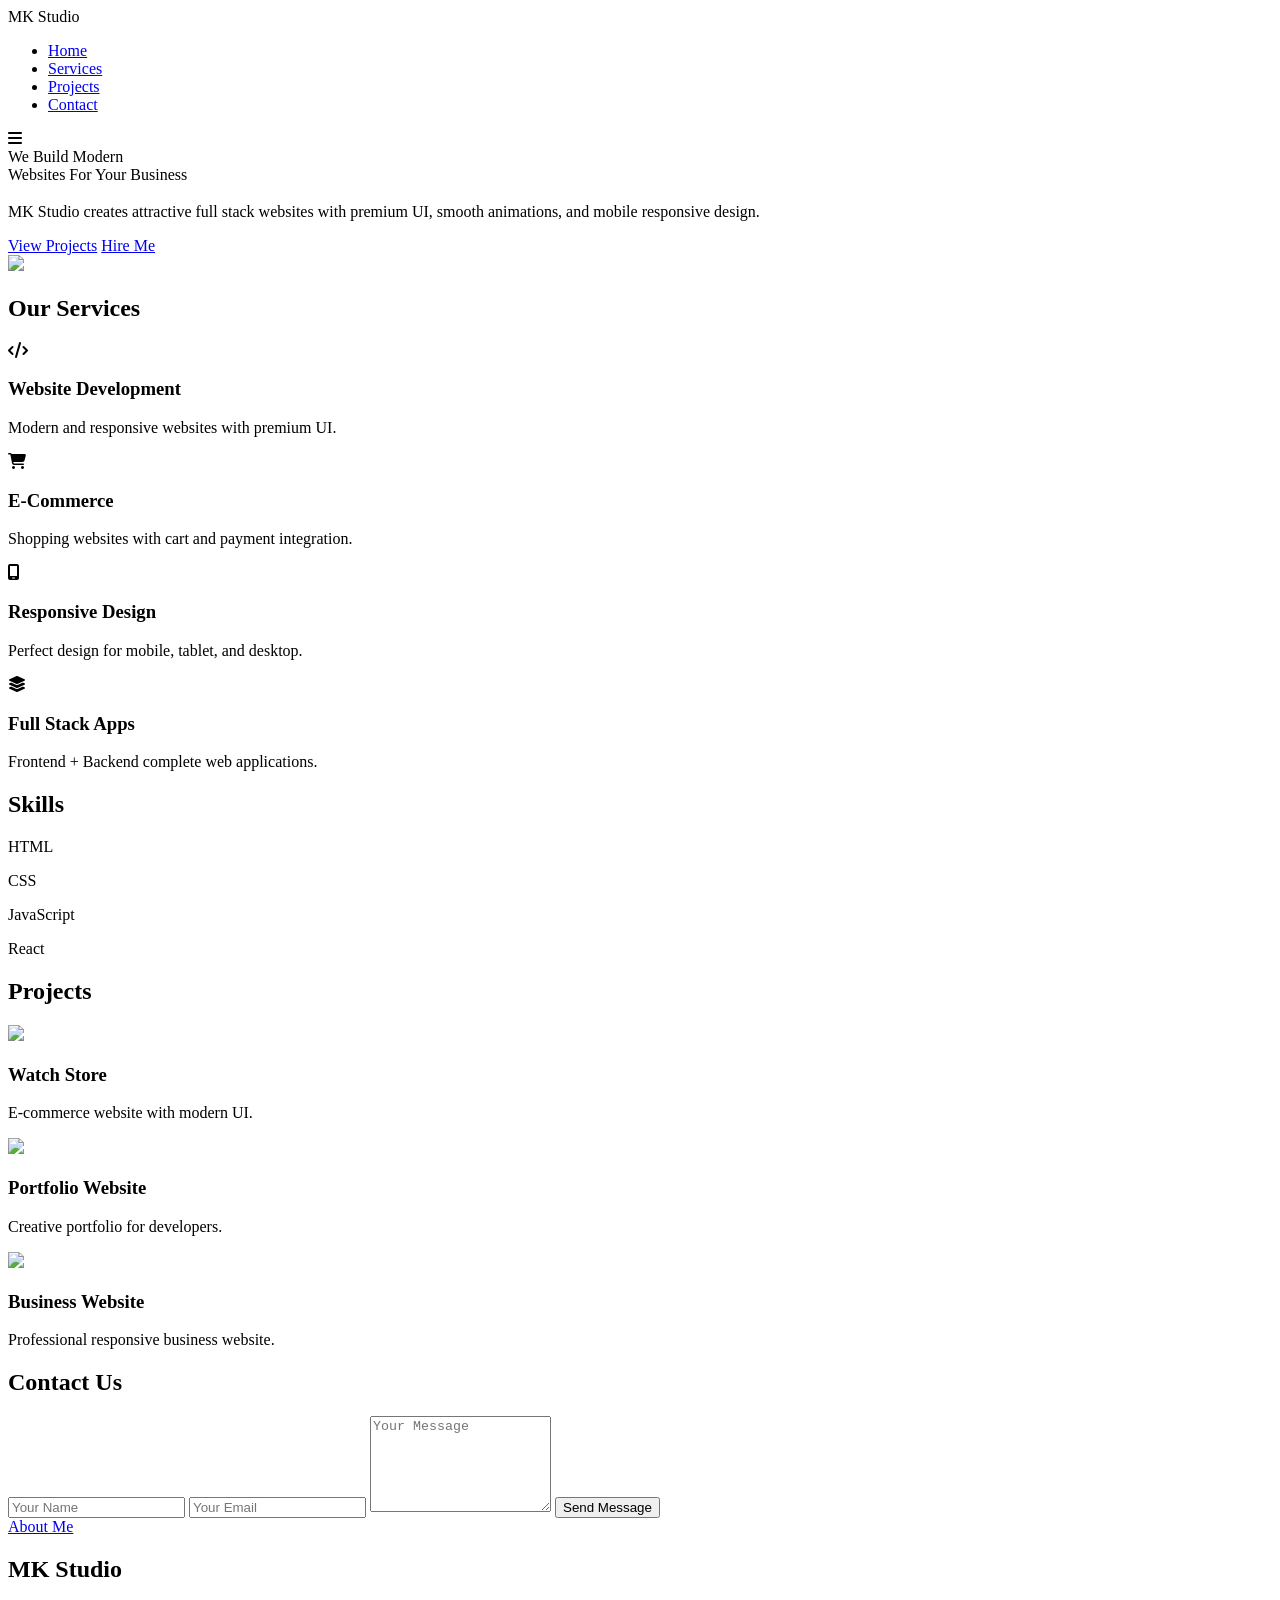
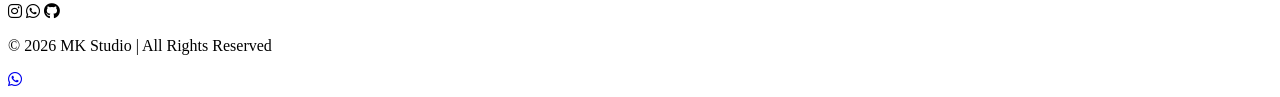
==== index.html @ cd6b4fa8 "Rename index (12).html to index.html" ====
<!-- =========================
FILE: index.html
========================= -->
<!DOCTYPE html>
<html lang="en">
<head>
  <meta charset="UTF-8" />
  <meta name="viewport" content="width=device-width, initial-scale=1.0"/>
  <title>MK Studio</title>

  <link rel="stylesheet" href="style.css">

  <!-- Icons -->
  <link rel="stylesheet"
  href="https://cdnjs.cloudflare.com/ajax/libs/font-awesome/6.5.2/css/all.min.css"/>
</head>
<body>

  <!-- Background Glow -->
  <div class="bg-glow glow1"></div>
  <div class="bg-glow glow2"></div>

  <!-- NAVBAR -->
  <nav class="navbar">
    <div class="logo">
      MK <span>Studio</span>
    </div>

    <ul class="nav-links">
      <li><a href="#home" class="active">Home</a></li>
      <li><a href="#services">Services</a></li>
      <li><a href="#projects">Projects</a></li>
      <li><a href="#contact">Contact</a></li>
    </ul>

    <div class="menu-btn">
      <i class="fa-solid fa-bars"></i>
    </div>
  </nav>

  <!-- HERO SECTION -->
  <section class="hero" id="home">

    <div class="hero-text"
      <h1>
  We Build <span>Modern</span><br>
  Websites For Your Business
</h1>

<h3 class="typing-text">
  <span id="typed"></span>
</h3>

      <p>
        MK Studio creates attractive full stack websites
        with premium UI, smooth animations, and mobile responsive design.
      </p>

      <div class="hero-buttons">
        <a href="#projects" class="btn">View Projects</a>
        <a href="#contact" class="btn btn2">Hire Me</a>
      </div>
    </div>

    <div class="hero-image">
      <div class="circle"></div>

      <img src="/image /m.jpg">
    </div>

  </section>

  <!-- SERVICES -->
  <section class="services" id="services">

    <h2 class="section-title">Our Services</h2>

    <div class="service-container">

      <div class="service-card">
        <i class="fa-solid fa-code"></i>
        <h3>Website Development</h3>
        <p>
          Modern and responsive websites with premium UI.
        </p>
      </div>

      <div class="service-card">
        <i class="fa-solid fa-cart-shopping"></i>
        <h3>E-Commerce</h3>
        <p>
          Shopping websites with cart and payment integration.
        </p>
      </div>

      <div class="service-card">
        <i class="fa-solid fa-mobile-screen"></i>
        <h3>Responsive Design</h3>
        <p>
          Perfect design for mobile, tablet, and desktop.
        </p>
      </div>

      <div class="service-card">
        <i class="fa-solid fa-layer-group"></i>
        <h3>Full Stack Apps</h3>
        <p>
          Frontend + Backend complete web applications.
        </p>
      </div>

    </div>

  </section>

  <!-- SKILLS -->
  <section class="skills">

    <h2 class="section-title">Skills</h2>

    <div class="skill">
      <p>HTML</p>
      <div class="bar">
        <span style="width:95%"></span>
      </div>
    </div>

    <div class="skill">
      <p>CSS</p>
      <div class="bar">
        <span style="width:90%"></span>
      </div>
    </div>

    <div class="skill">
      <p>JavaScript</p>
      <div class="bar">
        <span style="width:85%"></span>
      </div>
    </div>

    <div class="skill">
      <p>React</p>
      <div class="bar">
        <span style="width:75%"></span>
      </div>
    </div>



  <!-- PROJECTS -->
  <section class="projects" id="projects">

    <h2 class="section-title">Projects</h2>

    <div class="project-container">

      <div class="project-card">
        <img src="https://images.unsplash.com/photo-1523275335684-37898b6baf30">
        <div class="project-content">
          <h3>Watch Store</h3>
          <p>E-commerce website with modern UI.</p>
        </div>
      </div>

      <div class="project-card">
        <img src="https://images.unsplash.com/photo-1498050108023-c5249f4df085">
        <div class="project-content">
          <h3>Portfolio Website</h3>
          <p>Creative portfolio for developers.</p>
        </div>
      </div>

      <div class="project-card">
        <img src="https://images.unsplash.com/photo-1460925895917-afdab827c52f">
        <div class="project-content">
          <h3>Business Website</h3>
          <p>Professional responsive business website.</p>
        </div>
      </div>

    </div>

  </section>

<section class="contact" id="contact">

  <h2 class="section-title">Contact Us</h2>

  <div class="contact-form">

    <input type="text" id="name" placeholder="Your Name">

    <input type="email" id="email" placeholder="Your Email">

    <textarea id="message"
    rows="6"
    placeholder="Your Message"></textarea>

    <button id="sendBtn">
      Send Message
    </button>
    <div class="hero-buttons">

  <a href="about.html" class="btn btn2">
    About Me
  </a>

</div>

  </div>

</section>
  <!-- FOOTER -->
  <footer>

    <h2>MK Studio</h2>

    <div class="socials">
      <i class="fa-brands fa-instagram"></i>
      <i class="fa-brands fa-whatsapp"></i>
      <i class="fa-brands fa-github"></i>
    </div>

    <p>© 2026 MK Studio | All Rights Reserved</p>

  </footer>
  <!-- WHATSAPP FLOATING BUTTON -->

<a
href="https://wa.me/9047465713"
class="whatsapp-float"
target="_blank"
>

<i class="fa-brands fa-whatsapp"></i>

</a>

  <script src="script.js"></script>
</body>
</html>
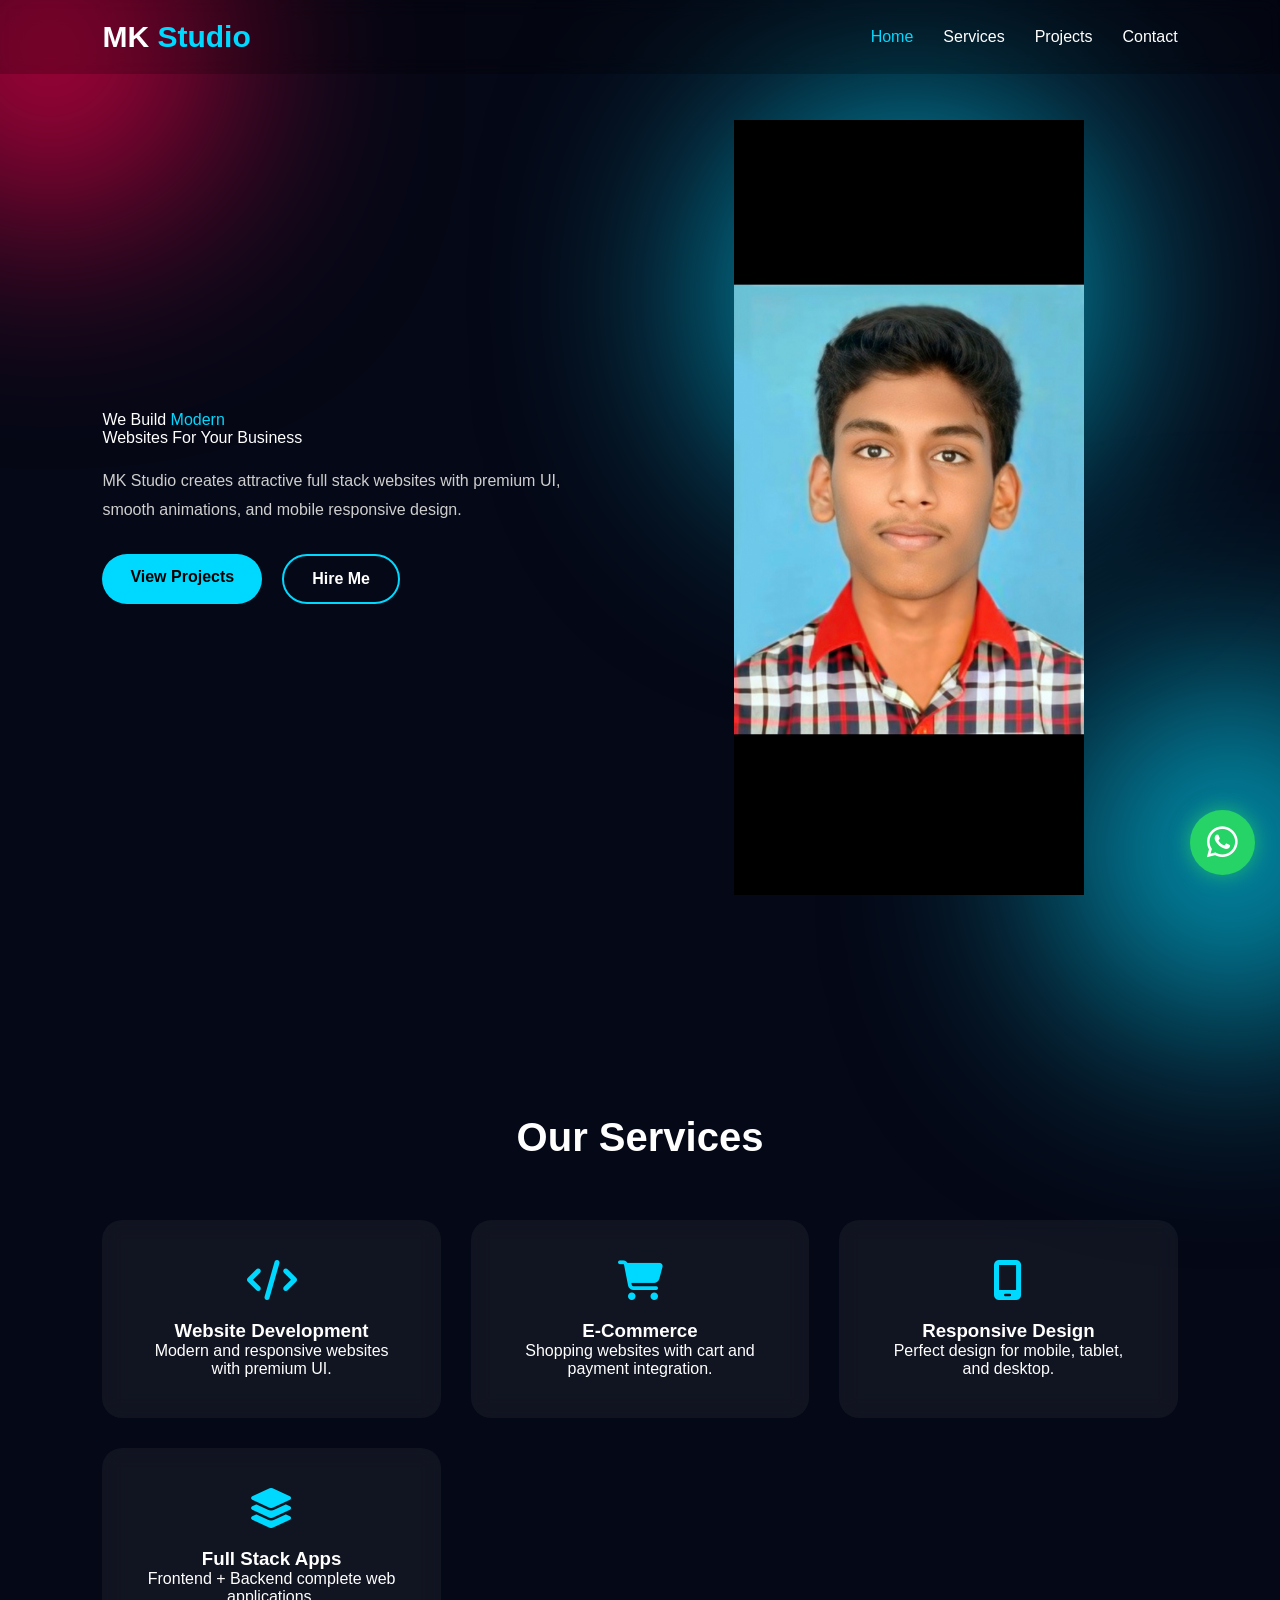
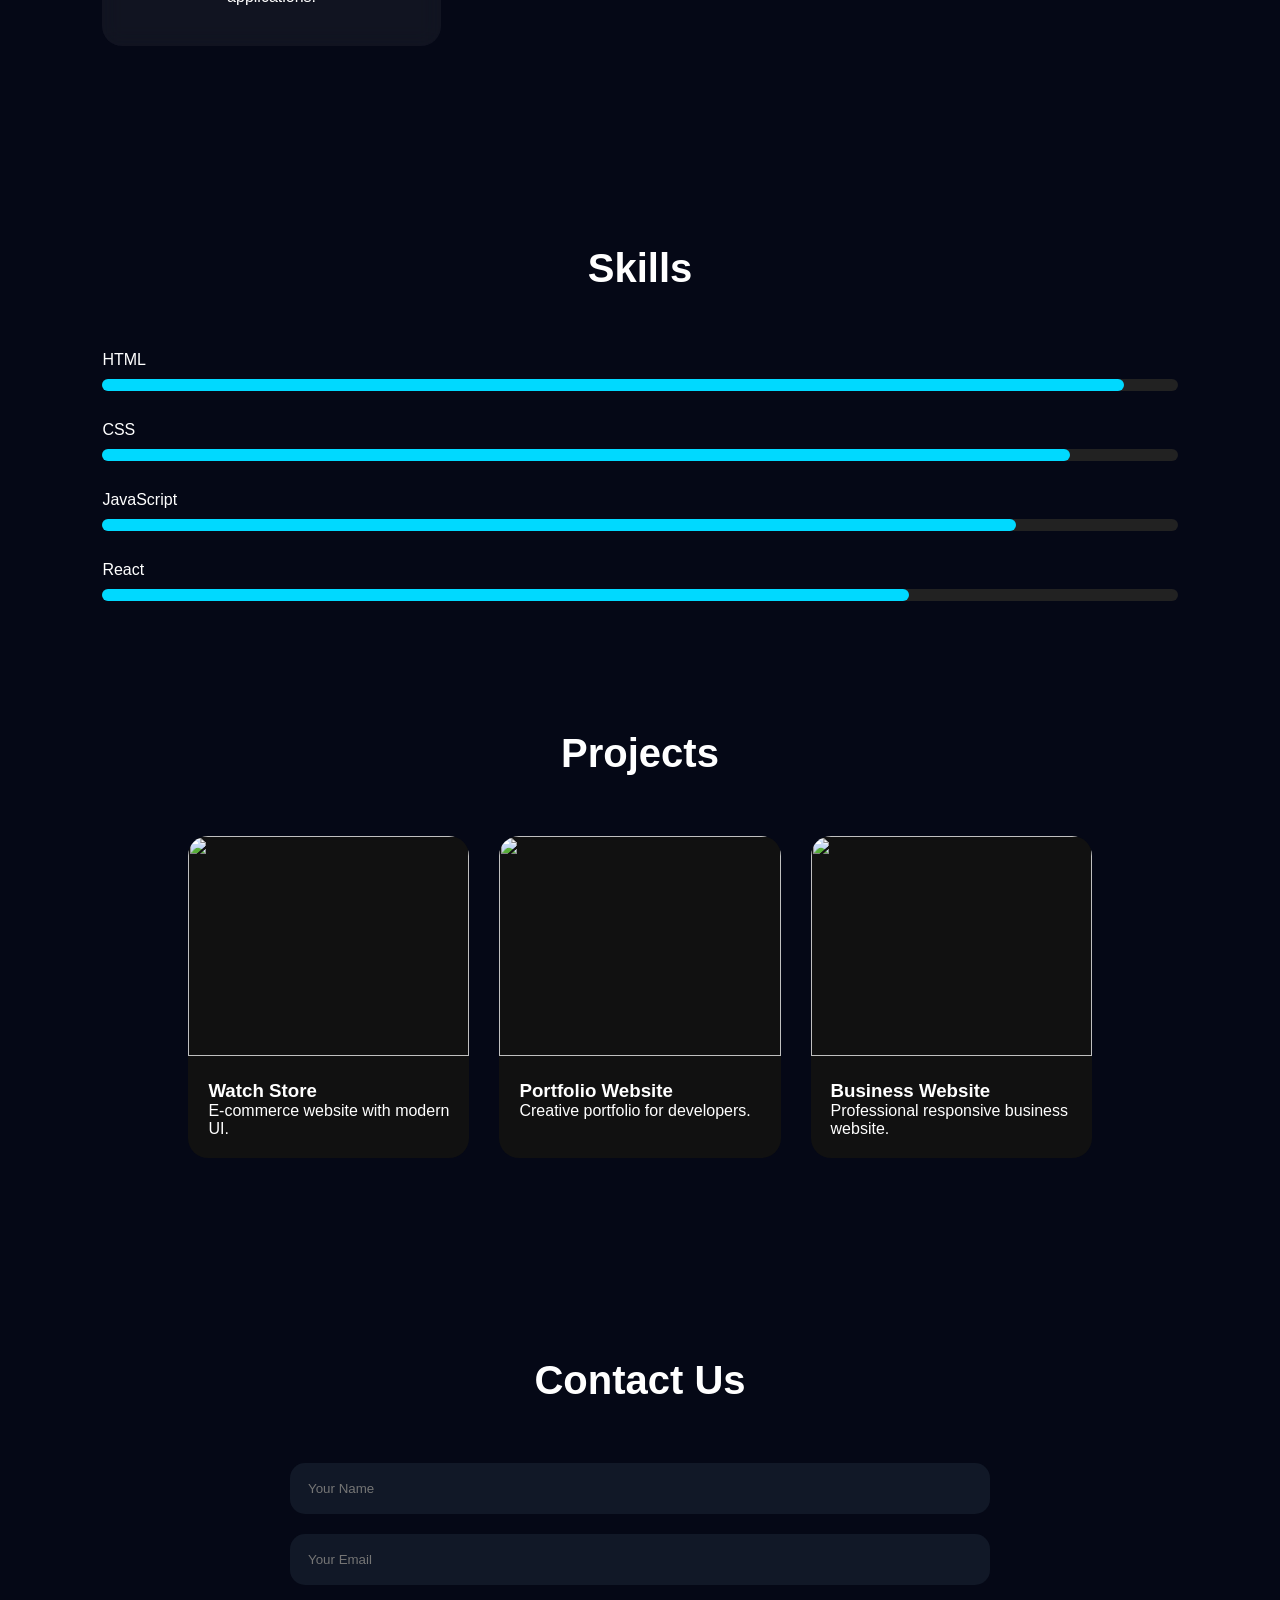
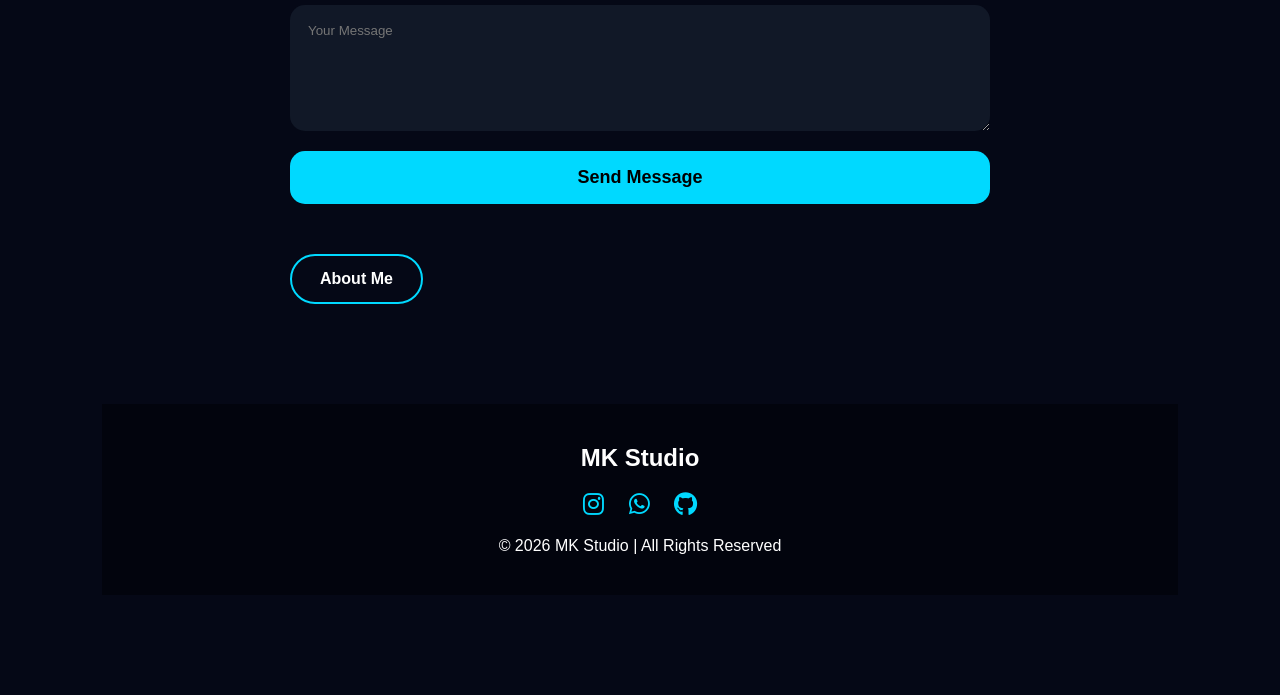
==== commit 9b55c7dd: "Update index.html" ====
--- a/index.html
+++ b/index.html
@@ -65,7 +65,7 @@
     <div class="hero-image">
       <div class="circle"></div>
 
-      <img src="/image /m.jpg">
+      <img src="Screenshot_20260522_081106.jpg">
     </div>
 
   </section>
--- a/style.css
+++ b/style.css
@@ -0,0 +1,442 @@
+/* =========================
+FILE: style.css
+========================= */
+
+*{
+  margin:0;
+  padding:0;
+  box-sizing:border-box;
+  font-family:Arial;
+}
+
+html{
+  scroll-behavior:smooth;
+}
+
+body{
+  background:#050816;
+  color:white;
+  overflow-x:hidden;
+}
+
+/* GLOW */
+.bg-glow{
+  position:fixed;
+  width:300px;
+  height:300px;
+  border-radius:50%;
+  filter:blur(120px);
+  z-index:-1;
+}
+
+.glow1{
+  background:#ff004c;
+  top:-100px;
+  left:-100px;
+}
+
+.glow2{
+  background:#00d9ff;
+  bottom:-100px;
+  right:-100px;
+}
+
+/* NAVBAR */
+.navbar{
+  width:100%;
+  padding:20px 8%;
+  display:flex;
+  justify-content:space-between;
+  align-items:center;
+  position:fixed;
+  top:0;
+  z-index:1000;
+  background:rgba(0,0,0,0.2);
+  backdrop-filter:blur(10px);
+}
+
+.logo{
+  font-size:30px;
+  font-weight:bold;
+}
+
+.logo span{
+  color:#00d9ff;
+}
+
+.nav-links{
+  display:flex;
+  gap:30px;
+  list-style:none;
+}
+
+.nav-links a{
+  color:white;
+  text-decoration:none;
+  transition:0.3s;
+}
+
+.nav-links a:hover,
+.nav-links .active{
+  color:#00d9ff;
+}
+
+.menu-btn{
+  display:none;
+  font-size:25px;
+}
+
+/* HERO */
+.hero{
+  min-height:100vh;
+  display:flex;
+  justify-content:space-between;
+  align-items:center;
+  padding:120px 8%;
+  flex-wrap:wrap;
+}
+
+.hero-text{
+  flex:1;
+}
+
+.hero-text h1{
+  font-size:65px;
+  line-height:1.2;
+}
+
+.hero-text span{
+  color:#00d9ff;
+}
+
+.hero-text p{
+  margin-top:20px;
+  max-width:500px;
+  line-height:1.8;
+  color:#cfcfcf;
+}
+
+.hero-buttons{
+  margin-top:30px;
+  display:flex;
+  gap:20px;
+}
+
+.btn{
+  padding:14px 28px;
+  background:#00d9ff;
+  color:black;
+  border-radius:40px;
+  text-decoration:none;
+  font-weight:bold;
+  transition:0.3s;
+}
+
+.btn:hover{
+  transform:translateY(-5px);
+  box-shadow:0 0 20px #00d9ff;
+}
+
+.btn2{
+  background:transparent;
+  border:2px solid #00d9ff;
+  color:white;
+}
+
+/* HERO IMAGE */
+.hero-image{
+  flex:1;
+  display:flex;
+  justify-content:center;
+  position:relative;
+}
+
+.hero-image img{
+  width:350px;
+  animation:float 4s ease-in-out infinite;
+}
+
+.circle{
+  position:absolute;
+  width:350px;
+  height:350px;
+  border-radius:50%;
+  background:#00d9ff;
+  filter:blur(120px);
+  z-index:-1;
+}
+
+@keyframes float{
+  0%{
+    transform:translateY(0px);
+  }
+  50%{
+    transform:translateY(-20px);
+  }
+  100%{
+    transform:translateY(0px);
+  }
+}
+
+/* SECTION */
+section{
+  padding:100px 8%;
+}
+
+.section-title{
+  text-align:center;
+  font-size:40px;
+  margin-bottom:60px;
+}
+
+/* SERVICES */
+.service-container{
+  display:grid;
+  grid-template-columns:repeat(auto-fit,minmax(250px,1fr));
+  gap:30px;
+}
+
+.service-card{
+  background:rgba(255,255,255,0.05);
+  padding:40px;
+  border-radius:20px;
+  text-align:center;
+  transition:0.4s;
+  backdrop-filter:blur(10px);
+}
+
+.service-card:hover{
+  transform:translateY(-10px);
+  box-shadow:0 0 20px #00d9ff;
+}
+
+.service-card i{
+  font-size:40px;
+  color:#00d9ff;
+  margin-bottom:20px;
+}
+
+/* SKILLS */
+.skill{
+  margin-bottom:30px;
+}
+
+.skill p{
+  margin-bottom:10px;
+}
+
+.bar{
+  width:100%;
+  height:12px;
+  background:#222;
+  border-radius:20px;
+}
+
+.bar span{
+  display:block;
+  height:100%;
+  background:#00d9ff;
+  border-radius:20px;
+}
+
+/* PROJECTS */
+.project-container{
+  display:grid;
+  grid-template-columns:repeat(auto-fit,minmax(280px,1fr));
+  gap:30px;
+}
+
+.project-card{
+  background:#111;
+  border-radius:20px;
+  overflow:hidden;
+  transition:0.4s;
+}
+
+.project-card:hover{
+  transform:translateY(-10px);
+}
+
+.project-card img{
+  width:100%;
+  height:220px;
+  object-fit:cover;
+}
+
+.project-content{
+  padding:20px;
+}
+
+/* CONTACT */
+.contact-form{
+  max-width:700px;
+  margin:auto;
+  display:flex;
+  flex-direction:column;
+  gap:20px;
+}
+
+.contact-form input,
+.contact-form textarea{
+  padding:18px;
+  border:none;
+  border-radius:15px;
+  background:#111827;
+  color:white;
+}
+
+.contact-form button{
+  padding:16px;
+  border:none;
+  border-radius:15px;
+  background:#00d9ff;
+  font-size:18px;
+  font-weight:bold;
+  cursor:pointer;
+}
+
+/* FOOTER */
+footer{
+  padding:40px;
+  text-align:center;
+  background:#02040d;
+}
+
+.socials{
+  margin:20px 0;
+}
+
+.socials i{
+  margin:0 10px;
+  font-size:24px;
+  color:#00d9ff;
+}
+
+/* MOBILE */
+@media(max-width:900px){
+
+  .hero{
+    flex-direction:column-reverse;
+    text-align:center;
+  }
+
+  .hero-text h1{
+    font-size:45px;
+  }
+
+  .hero-text p{
+    margin:auto;
+    margin-top:20px;
+  }
+
+  .hero-buttons{
+    justify-content:center;
+  }
+
+  .nav-links{
+    position:absolute;
+    top:80px;
+    right:-100%;
+    width:250px;
+    height:300px;
+    background:#111827;
+    flex-direction:column;
+    align-items:center;
+    justify-content:center;
+    transition:0.5s;
+  }
+
+  .nav-links.active{
+    right:20px;
+  }
+
+  .menu-btn{
+    display:block;
+  }
+
+}
+/* WHATSAPP FLOAT BUTTON */
+
+.whatsapp-float{
+
+  position:fixed;
+
+  width:65px;
+  height:65px;
+
+  bottom:25px;
+  right:25px;
+
+  background:#25d366;
+
+  color:white;
+
+  border-radius:50%;
+
+  display:flex;
+  justify-content:center;
+  align-items:center;
+
+  font-size:35px;
+
+  text-decoration:none;
+
+  box-shadow:0 0 20px rgba(37,211,102,0.7);
+
+  z-index:1000;
+
+  animation:floatWhatsapp 2s infinite ease-in-out;
+
+  transition:0.3s;
+}
+
+.whatsapp-float:hover{
+
+  transform:scale(1.1);
+
+}
+
+@keyframes floatWhatsapp{
+
+  0%{
+    transform:translateY(0px);
+  }
+
+  50%{
+    transform:translateY(-10px);
+  }
+
+  100%{
+    transform:translateY(0px);
+  }
+
+}
+/* ===== STATS ===== */
+
+.stats{
+  display:flex;
+  justify-content:space-around;
+  flex-wrap:wrap;
+  margin-top:50px;
+  text-align:center;
+}
+
+.stat-box{
+  margin:20px;
+}
+
+.stat-box h2{
+  font-size:40px;
+  color:#00d9ff;
+}
+
+.stat-box p{
+  margin-top:10px;
+  color:#ccc;
+}
+.group-name {
+  font-size: 22px;
+  color: #00ffcc;
+  margin-top: 20px;
+  letter-spacing: 1px;
+}
